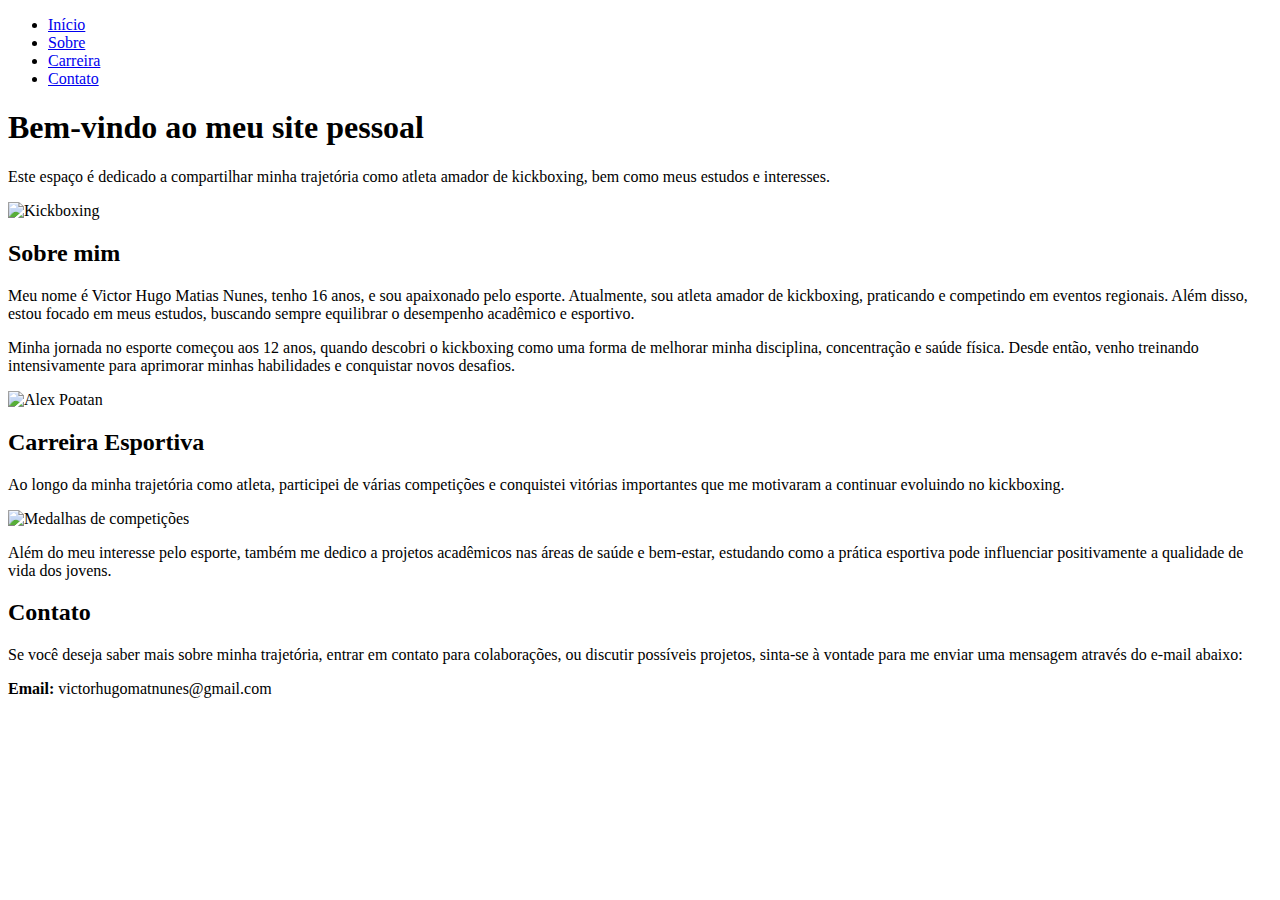
==== index.html @ b280651d "Add files via upload" ====
<!DOCTYPE html>
<html lang="pt-BR">
<head>
    <meta charset="UTF-8">
    <meta name="viewport" content="width=device-width, initial-scale=1.0">
    <title>Victor Hugo Matias Nunes - Atleta Amador</title>
    <link rel="stylesheet" href="estilos/styles.css">
</head>
<body>
    <header>
        <nav>
            <ul class="menu">
                <li><a href="#inicio">Início</a></li>
                <li><a href="#sobre">Sobre</a></li>
                <li><a href="#portfolio">Carreira</a></li>
                <li><a href="#contato">Contato</a></li>
            </ul>
        </nav>
    </header>

    <section id="inicio">
        <div class="hero">
            <h1>Bem-vindo ao meu site pessoal</h1>
            <p>Este espaço é dedicado a compartilhar minha trajetória como atleta amador de kickboxing, bem como meus estudos e interesses.</p>
            <img src="https://cdn.onefc.com/wp-content/uploads/2019/05/Regian-Eersel-DC-9140-1200x800.jpg" alt="Kickboxing">
        </div>
    </section>

    <section id="sobre">
        <h2>Sobre mim</h2>
        <p>Meu nome é Victor Hugo Matias Nunes, tenho 16 anos, e sou apaixonado pelo esporte. Atualmente, sou atleta amador de kickboxing, praticando e competindo em eventos regionais. Além disso, estou focado em meus estudos, buscando sempre equilibrar o desempenho acadêmico e esportivo.</p>
        <p>Minha jornada no esporte começou aos 12 anos, quando descobri o kickboxing como uma forma de melhorar minha disciplina, concentração e saúde física. Desde então, venho treinando intensivamente para aprimorar minhas habilidades e conquistar novos desafios.</p>
        <img src="https://agfight.com/wp-content/uploads/2021/05/Glory-Fighters-by-Maurice-van-der-Meijs-Photography1556-1.jpg" alt="Alex Poatan">
    </section>

    <section id="portfolio">
        <h2>Carreira Esportiva</h2>
        <p>Ao longo da minha trajetória como atleta, participei de várias competições e conquistei vitórias importantes que me motivaram a continuar evoluindo no kickboxing.</p>
      
        <img src="https://acdn.mitiendanube.com/stores/002/007/238/products/porta-medalhas-taekwondo-11-39f7fdb8aa62266b2016659642127797-1024-1024.webp" alt="Medalhas de competições">
        <p>Além do meu interesse pelo esporte, também me dedico a projetos acadêmicos nas áreas de saúde e bem-estar, estudando como a prática esportiva pode influenciar positivamente a qualidade de vida dos jovens.</p>
    </section>

    <section id="contato">
        <h2>Contato</h2>
        <p>Se você deseja saber mais sobre minha trajetória, entrar em contato para colaborações, ou discutir possíveis projetos, sinta-se à vontade para me enviar uma mensagem através do e-mail abaixo:</p>
        <p><strong>Email:</strong> victorhugomatnunes@gmail.com</p>
    </section>

</body>
</html>
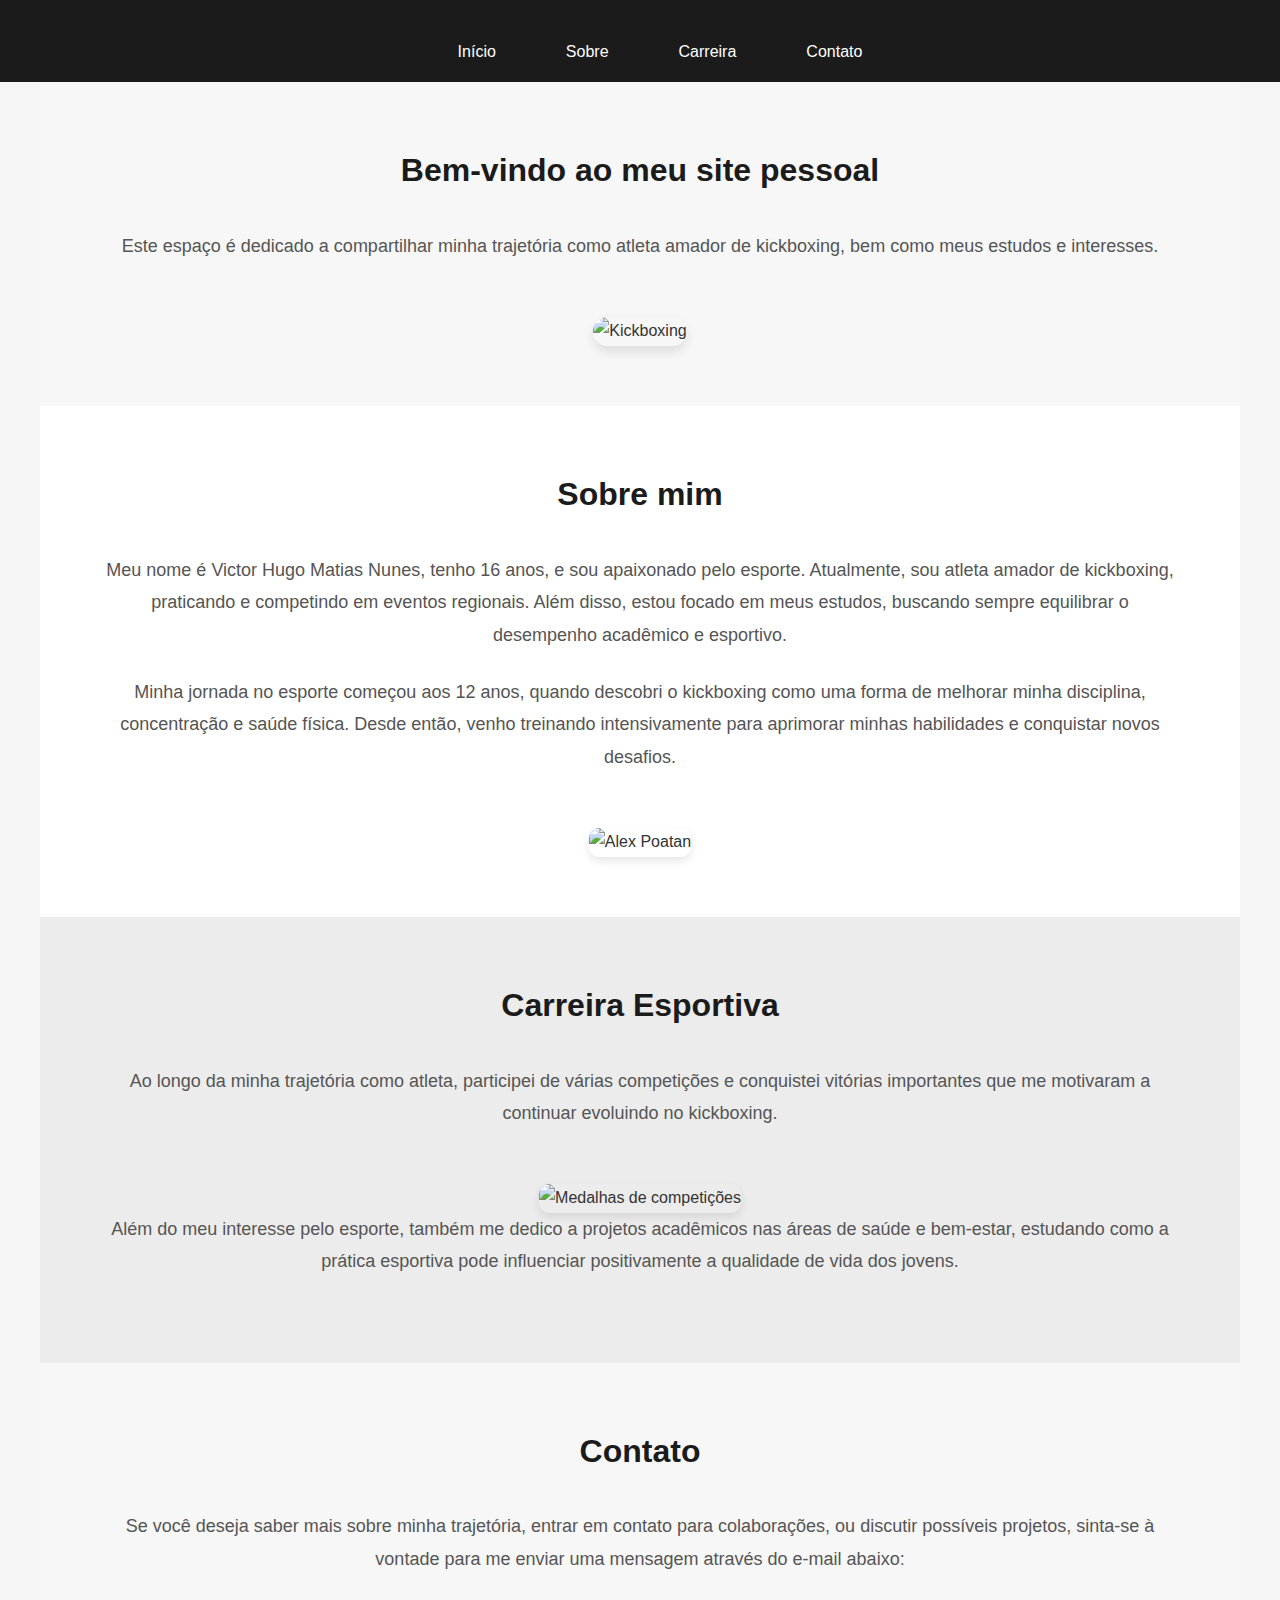
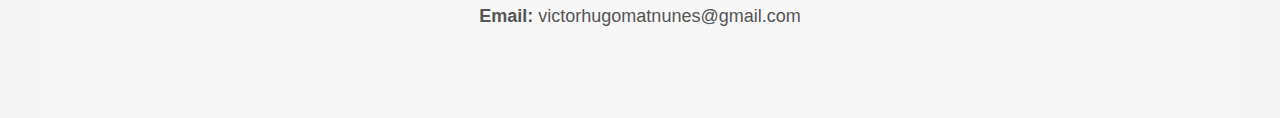
==== commit 8717ba4d: "Update index.html" ====
--- a/index.html
+++ b/index.html
@@ -4,7 +4,7 @@
     <meta charset="UTF-8">
     <meta name="viewport" content="width=device-width, initial-scale=1.0">
     <title>Victor Hugo Matias Nunes - Atleta Amador</title>
-    <link rel="stylesheet" href="estilos/styles.css">
+    <link rel="stylesheet" href="styles.css">
 </head>
 <body>
     <header>
--- a/styles.css
+++ b/styles.css
@@ -0,0 +1,132 @@
+* {
+    margin: 0;
+    padding: 0;
+    box-sizing: border-box;
+}
+
+body {
+    font-family: 'Roboto', sans-serif;
+    background-color: #f5f5f5;
+    color: #333;
+    line-height: 1.8;
+}
+
+header {
+    background-color: #1b1b1b;
+    padding: 15px 0;
+}
+
+nav .menu {
+    display: flex;
+    justify-content: center;
+    list-style: none;
+}
+
+nav .menu li {
+    margin: 0 20px;
+}
+
+nav .menu li a {
+    color: #fff;
+    text-decoration: none;
+    font-size: 16px;
+    padding: 10px 15px;
+    transition: background-color 0.3s ease, color 0.3s ease;
+}
+
+nav .menu li a:hover {
+    background-color: #ff9800;
+    color: #fff;
+    border-radius: 3px;
+}
+
+section {
+    padding: 60px;
+    text-align: center;
+    margin: 0 auto;
+    max-width: 1200px;
+}
+
+section h1, section h2 {
+    margin-bottom: 30px;
+    font-size: 32px;
+    color: #1b1b1b;
+}
+
+section p {
+    margin-bottom: 25px;
+    font-size: 18px;
+    color: #555;
+}
+
+ul {
+    list-style: disc;
+    padding-left: 40px;
+    margin-top: 20px;
+    text-align: left;
+    font-size: 18px;
+}
+
+ul li {
+    margin-bottom: 10px;
+}
+
+/* Estilização para cores de fundo das seções */
+#inicio {
+    background-color: #f7f7f7;
+}
+
+#sobre {
+    background-color: #ffffff;
+}
+
+#portfolio {
+    background-color: #ececec;
+}
+
+#contato {
+    background-color: #f7f7f7;
+}
+
+/* Estilização para imagens */
+section img {
+    max-width: 100%;
+    height: auto;
+    margin-top: 30px;
+    border-radius: 10px;
+    box-shadow: 0 4px 8px rgba(0, 0, 0, 0.1);
+}
+
+/* Estilização específica para a imagem hero */
+.hero img {
+    width: 100%;
+    height: 350px;
+    object-fit: cover;
+    border-radius: 15px;
+    box-shadow: 0 6px 12px rgba(0, 0, 0, 0.1);
+}
+
+/* Ajustes para dispositivos móveis */
+@media (max-width: 768px) {
+    nav .menu {
+        flex-direction: column;
+        text-align: center;
+    }
+
+    nav .menu li {
+        margin-bottom: 10px;
+    }
+
+    section {
+        padding: 30px;
+    }
+
+    section h1, section h2 {
+        font-size: 24px;
+    }
+
+    section p {
+        font-size: 16px;
+    }
+}
+
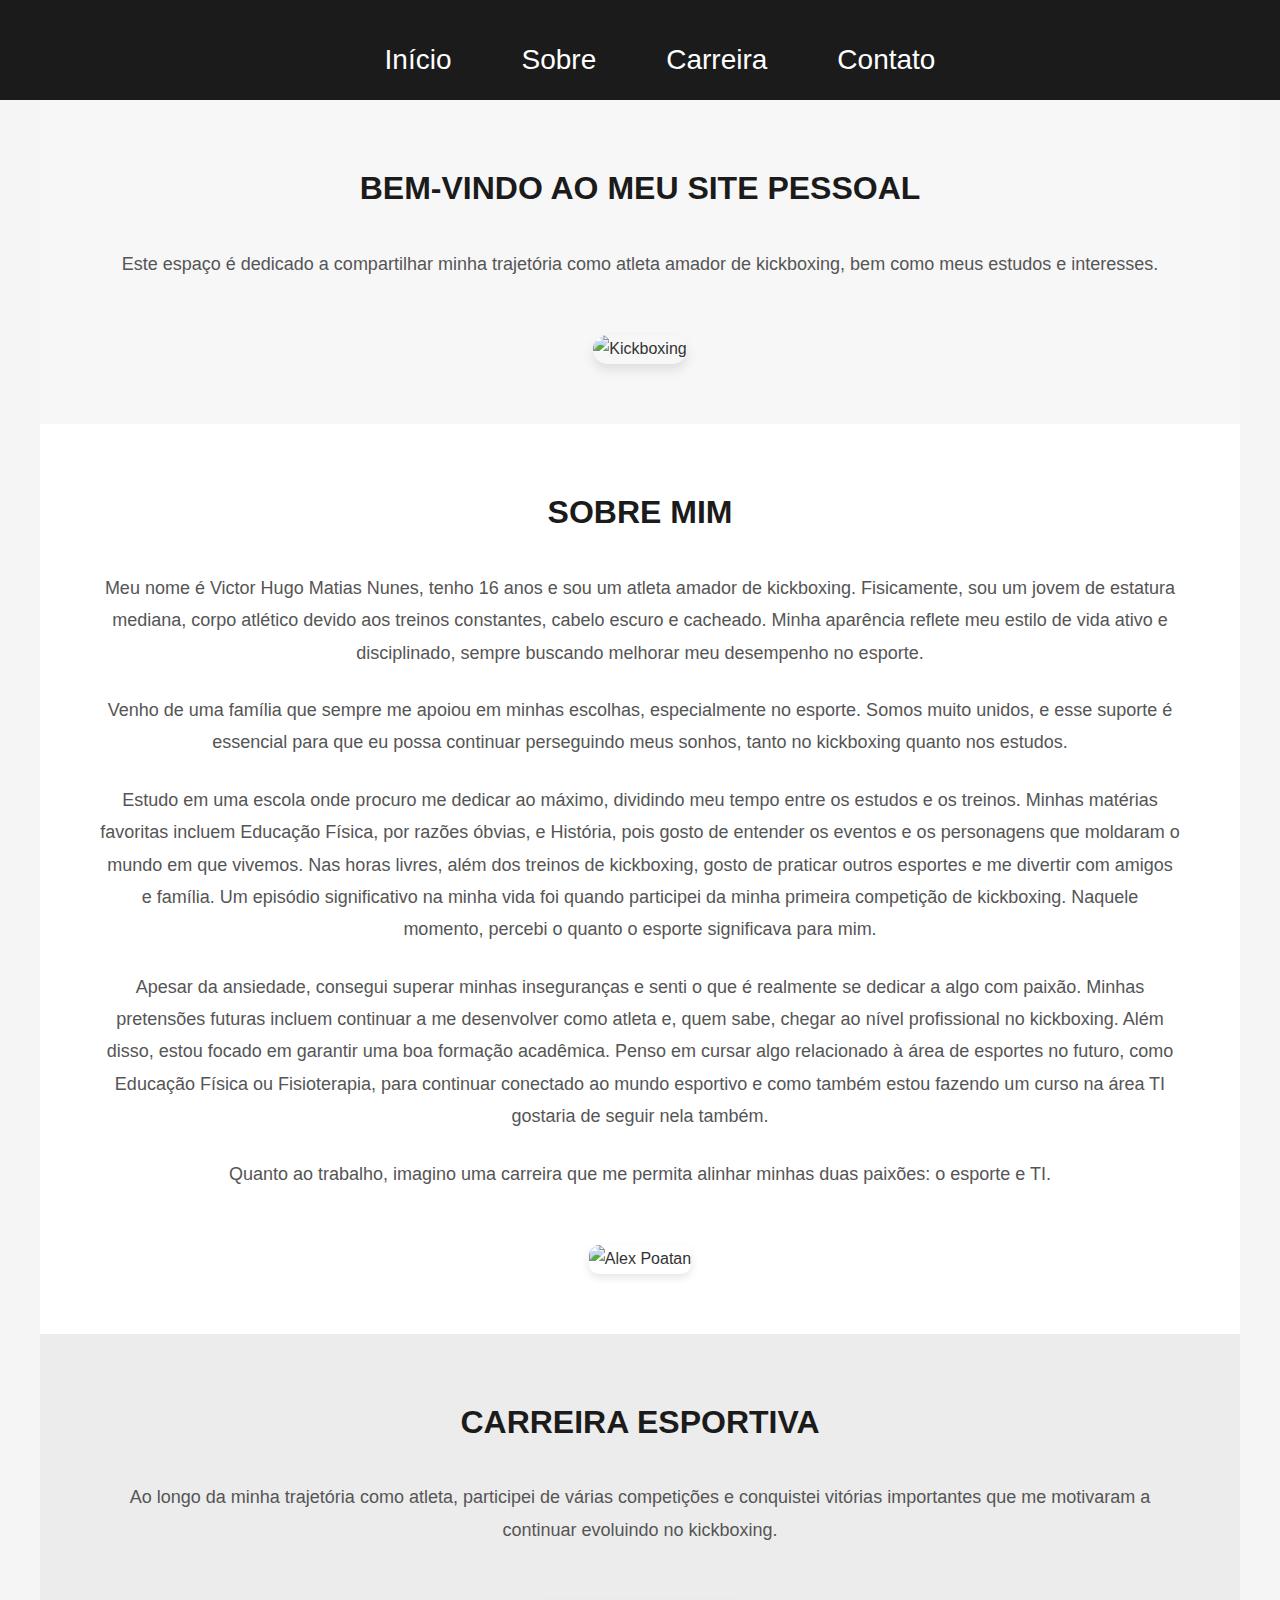
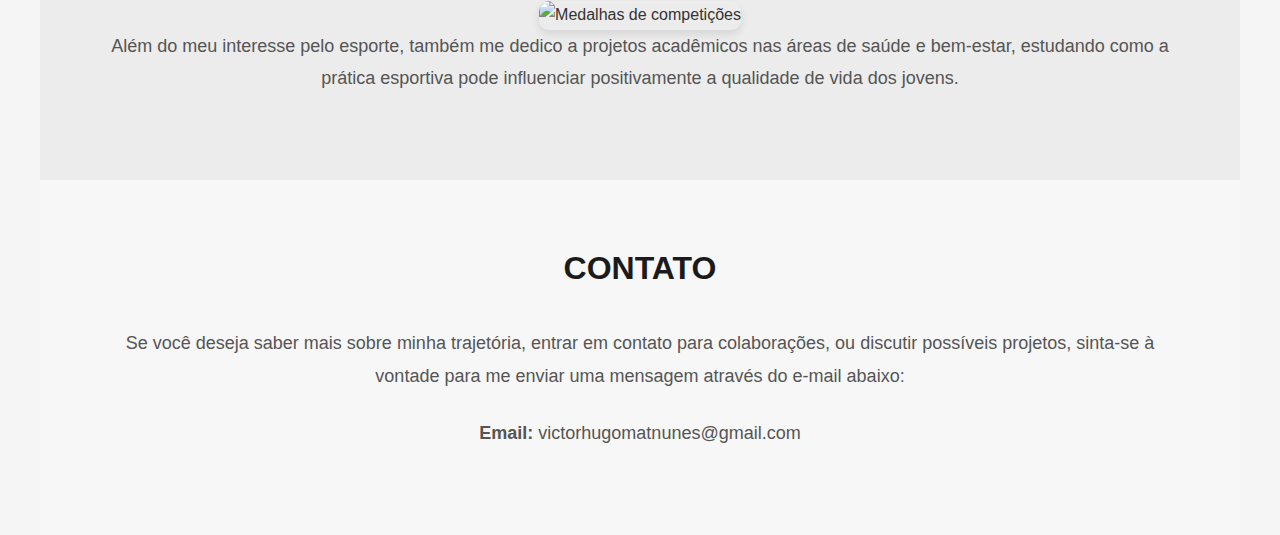
==== commit 1386adc9: "Add files via upload" ====
--- a/index.html
+++ b/index.html
@@ -20,21 +20,26 @@
 
     <section id="inicio">
         <div class="hero">
-            <h1>Bem-vindo ao meu site pessoal</h1>
+            <h1>BEM-VINDO AO MEU SITE PESSOAL</h1>
             <p>Este espaço é dedicado a compartilhar minha trajetória como atleta amador de kickboxing, bem como meus estudos e interesses.</p>
             <img src="https://cdn.onefc.com/wp-content/uploads/2019/05/Regian-Eersel-DC-9140-1200x800.jpg" alt="Kickboxing">
         </div>
     </section>
 
     <section id="sobre">
-        <h2>Sobre mim</h2>
-        <p>Meu nome é Victor Hugo Matias Nunes, tenho 16 anos, e sou apaixonado pelo esporte. Atualmente, sou atleta amador de kickboxing, praticando e competindo em eventos regionais. Além disso, estou focado em meus estudos, buscando sempre equilibrar o desempenho acadêmico e esportivo.</p>
-        <p>Minha jornada no esporte começou aos 12 anos, quando descobri o kickboxing como uma forma de melhorar minha disciplina, concentração e saúde física. Desde então, venho treinando intensivamente para aprimorar minhas habilidades e conquistar novos desafios.</p>
+        <h2>SOBRE MIM</h2>
+        <p>Meu nome é Victor Hugo Matias Nunes, tenho 16 anos e sou um atleta amador de kickboxing. Fisicamente, sou um jovem de estatura mediana, corpo atlético devido aos treinos constantes, cabelo escuro e cacheado. Minha aparência reflete meu estilo de vida ativo e disciplinado, sempre buscando melhorar meu desempenho no esporte.</p>
+            <p>Venho de uma família que sempre me apoiou em minhas escolhas, especialmente no esporte. Somos muito unidos, e esse suporte é essencial para que eu possa continuar perseguindo meus sonhos, tanto no kickboxing quanto nos estudos. </p>
+            <p>Estudo em uma escola onde procuro me dedicar ao máximo, dividindo meu tempo entre os estudos e os treinos. Minhas matérias favoritas incluem Educação Física, por razões óbvias, e História, pois gosto de entender os eventos e os personagens que moldaram o mundo em que vivemos.
+            Nas horas livres, além dos treinos de kickboxing, gosto de praticar outros esportes e me divertir com amigos e família. Um episódio significativo na minha vida foi quando participei da minha primeira competição de kickboxing. Naquele momento, percebi o quanto o esporte significava para mim.</p>
+            <P>Apesar da ansiedade, consegui superar minhas inseguranças e senti o que é realmente se dedicar a algo com paixão.
+            Minhas pretensões futuras incluem continuar a me desenvolver como atleta e, quem sabe, chegar ao nível profissional no kickboxing. Além disso, estou focado em garantir uma boa formação acadêmica. Penso em cursar algo relacionado à área de esportes no futuro, como Educação Física ou Fisioterapia, para continuar conectado ao mundo esportivo e como também estou fazendo um curso na área TI gostaria de seguir nela também.</p>
+            <p>Quanto ao trabalho, imagino uma carreira que me permita alinhar minhas duas paixões: o esporte e TI.</p>
         <img src="https://agfight.com/wp-content/uploads/2021/05/Glory-Fighters-by-Maurice-van-der-Meijs-Photography1556-1.jpg" alt="Alex Poatan">
     </section>
 
     <section id="portfolio">
-        <h2>Carreira Esportiva</h2>
+        <h2>CARREIRA ESPORTIVA</h2>
         <p>Ao longo da minha trajetória como atleta, participei de várias competições e conquistei vitórias importantes que me motivaram a continuar evoluindo no kickboxing.</p>
       
         <img src="https://acdn.mitiendanube.com/stores/002/007/238/products/porta-medalhas-taekwondo-11-39f7fdb8aa62266b2016659642127797-1024-1024.webp" alt="Medalhas de competições">
@@ -42,7 +47,7 @@
     </section>
 
     <section id="contato">
-        <h2>Contato</h2>
+        <h2>CONTATO</h2>
         <p>Se você deseja saber mais sobre minha trajetória, entrar em contato para colaborações, ou discutir possíveis projetos, sinta-se à vontade para me enviar uma mensagem através do e-mail abaixo:</p>
         <p><strong>Email:</strong> victorhugomatnunes@gmail.com</p>
     </section>
--- a/styles.css
+++ b/styles.css
@@ -29,7 +29,7 @@
 nav .menu li a {
     color: #fff;
     text-decoration: none;
-    font-size: 16px;
+    font-size: 28px;
     padding: 10px 15px;
     transition: background-color 0.3s ease, color 0.3s ease;
 }
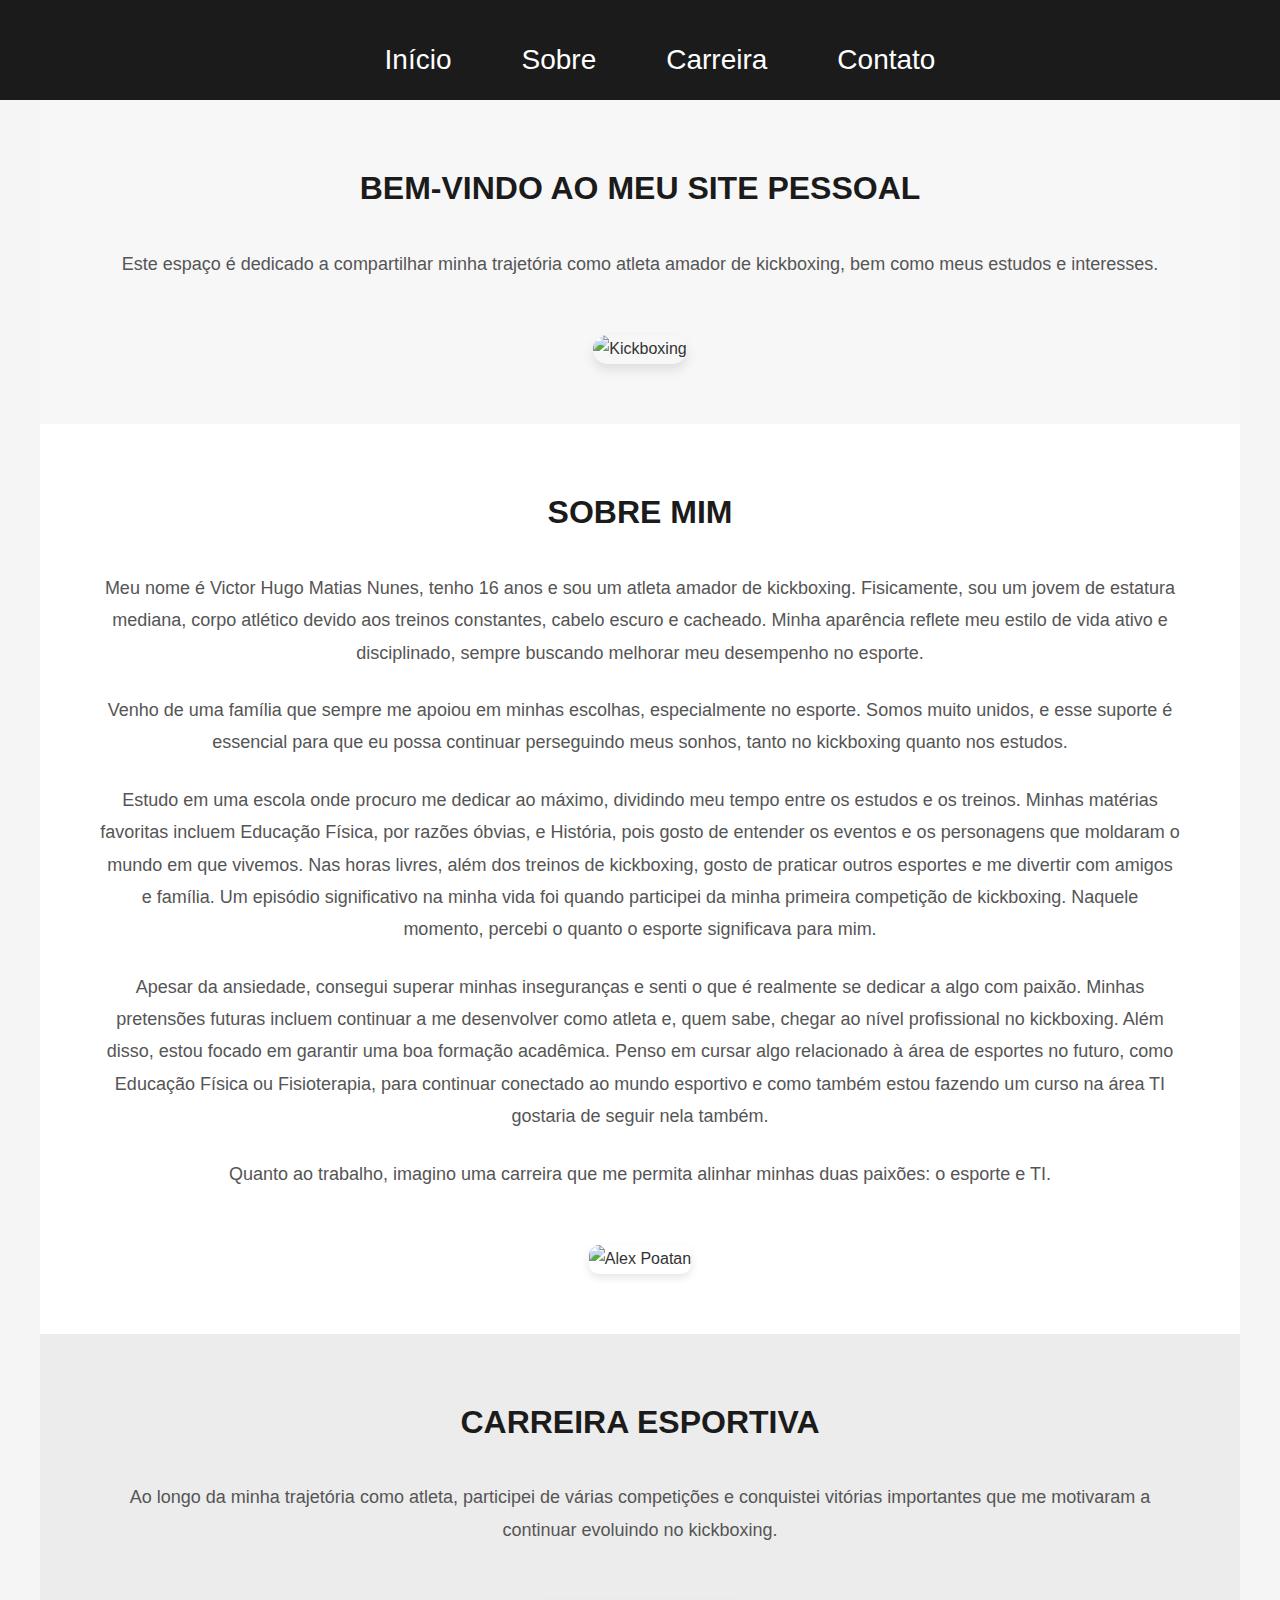
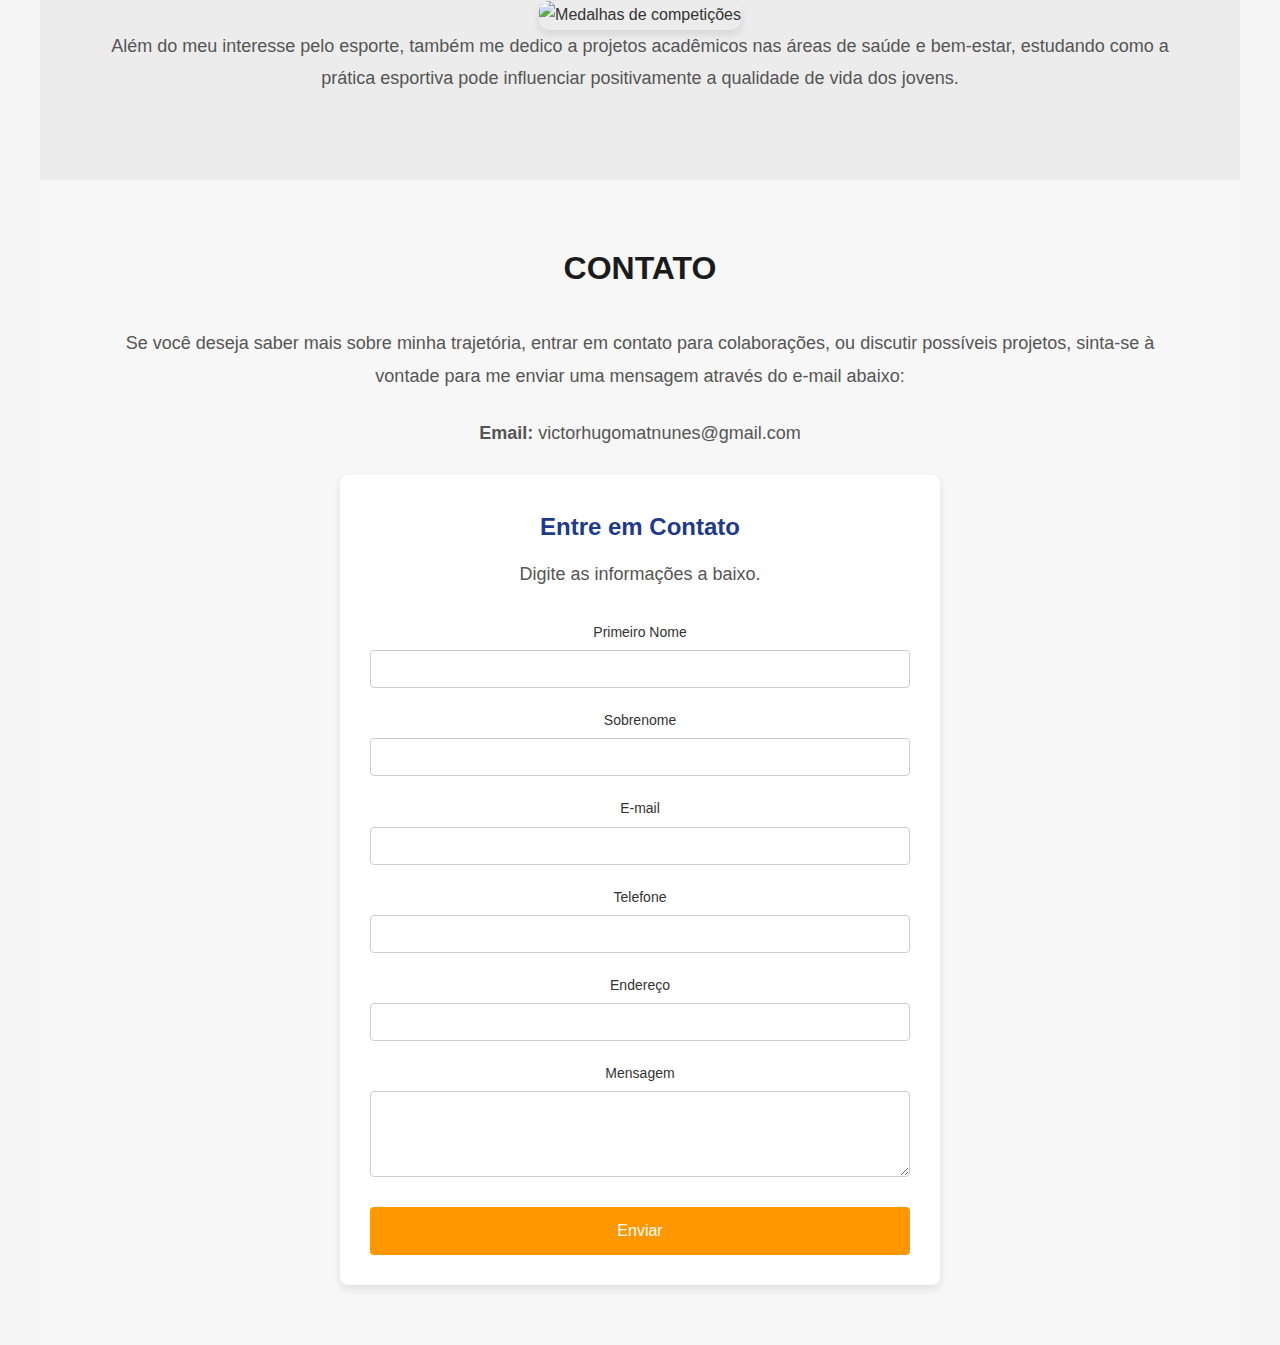
==== commit be8c4724: "Add files via upload" ====
--- a/index.html
+++ b/index.html
@@ -5,6 +5,7 @@
     <meta name="viewport" content="width=device-width, initial-scale=1.0">
     <title>Victor Hugo Matias Nunes - Atleta Amador</title>
     <link rel="stylesheet" href="styles.css">
+    <link rel="stylesheet" href="contato.css">
 </head>
 <body>
     <header>
@@ -50,6 +51,37 @@
         <h2>CONTATO</h2>
         <p>Se você deseja saber mais sobre minha trajetória, entrar em contato para colaborações, ou discutir possíveis projetos, sinta-se à vontade para me enviar uma mensagem através do e-mail abaixo:</p>
         <p><strong>Email:</strong> victorhugomatnunes@gmail.com</p>
+        <div class="form-container">
+            <div class="form-header">
+                <h2>Entre em Contato</h2>
+                <p>Digite as informações a baixo.</p>
+            </div>
+            <form action="#" method="post">
+                <div class="input-group">
+                    <label for="first-name">Primeiro Nome</label>
+                    <input type="text" id="first-name" name="first-name" required>
+                </div>
+                <div class="input-group">
+                    <label for="last-name">Sobrenome</label>
+                    <input type="text" id="last-name" name="last-name" required>
+                </div>
+                <div class="input-group">
+                    <label for="email">E-mail</label>
+                    <input type="email" id="email" name="email" required>
+                </div>
+                <div class="input-group">
+                    <label for="phone">Telefone</label>
+                    <input type="tel" id="phone" name="phone" required>
+                </div>
+                <div class="input-group">
+                    <label for="address">Endereço</label>
+                    <input type="text" id="address" name="address" required>
+                </div>
+                <div class="input-group">
+                    <label for="message">Mensagem</label>
+                    <textarea id="message" name="message" rows="4" required></textarea>
+                </div>
+                <button type="submit">Enviar</button>
     </section>
 
 </body>
--- a/styles.css
+++ b/styles.css
@@ -39,6 +39,7 @@
     color: #fff;
     border-radius: 3px;
 }
+
 
 section {
     padding: 60px;
@@ -86,6 +87,15 @@
 
 #contato {
     background-color: #f7f7f7;
+    
+    padding: 60px;
+    text-align: center;
+    margin: 0 auto;
+    max-width: 1200px;
+    display: flex;
+    flex-direction: column;
+    align-items: center;
+    
 }
 
 /* Estilização para imagens */
--- a/contato.css
+++ b/contato.css
@@ -0,0 +1,74 @@
+
+.form-container {
+    background-color: #fff;
+    padding: 30px;
+    border-radius: 8px;
+    box-shadow: 0 4px 8px rgba(0, 0, 0, 0.1);
+    max-width: 600px;
+    width: 100%;
+}
+
+.form-header h2 {
+    color: #1E3A8A; /* Azul forte */
+    font-size: 24px;
+    margin-bottom: 10px;
+}
+
+.form-header p {
+    color: #555;
+    margin-bottom: 30px;
+}
+
+.input-group {
+    margin-bottom: 20px;
+}
+
+.input-group label {
+    display: block;
+    color: #333;
+    font-size: 14px;
+    margin-bottom: 5px;
+}
+
+.input-group input, .input-group textarea {
+    width: 100%;
+    padding: 10px;
+    border: 1px solid #ccc;
+    border-radius: 4px;
+    font-size: 14px;
+    outline: none;
+}
+
+.input-group input:focus, .input-group textarea:focus {
+    border-color:#ff9800;; /* Azul */
+}
+
+button {
+    width: 100%;
+    background-color: #ff9800;; /* Azul */
+    color: #fff;
+    padding: 15px;
+    font-size: 16px;
+    border: none;
+    border-radius: 4px;
+    cursor: pointer;
+    transition: background-color 0.3s ease;
+}
+
+button:hover {
+    background-color: #0D1B57; /* Azul mais escuro */
+}
+
+@media (max-width: 768px) {
+    .form-container {
+        padding: 20px;
+    }
+
+    .form-header h2 {
+        font-size: 20px;
+    }
+
+    button {
+        font-size: 14px;
+    }
+}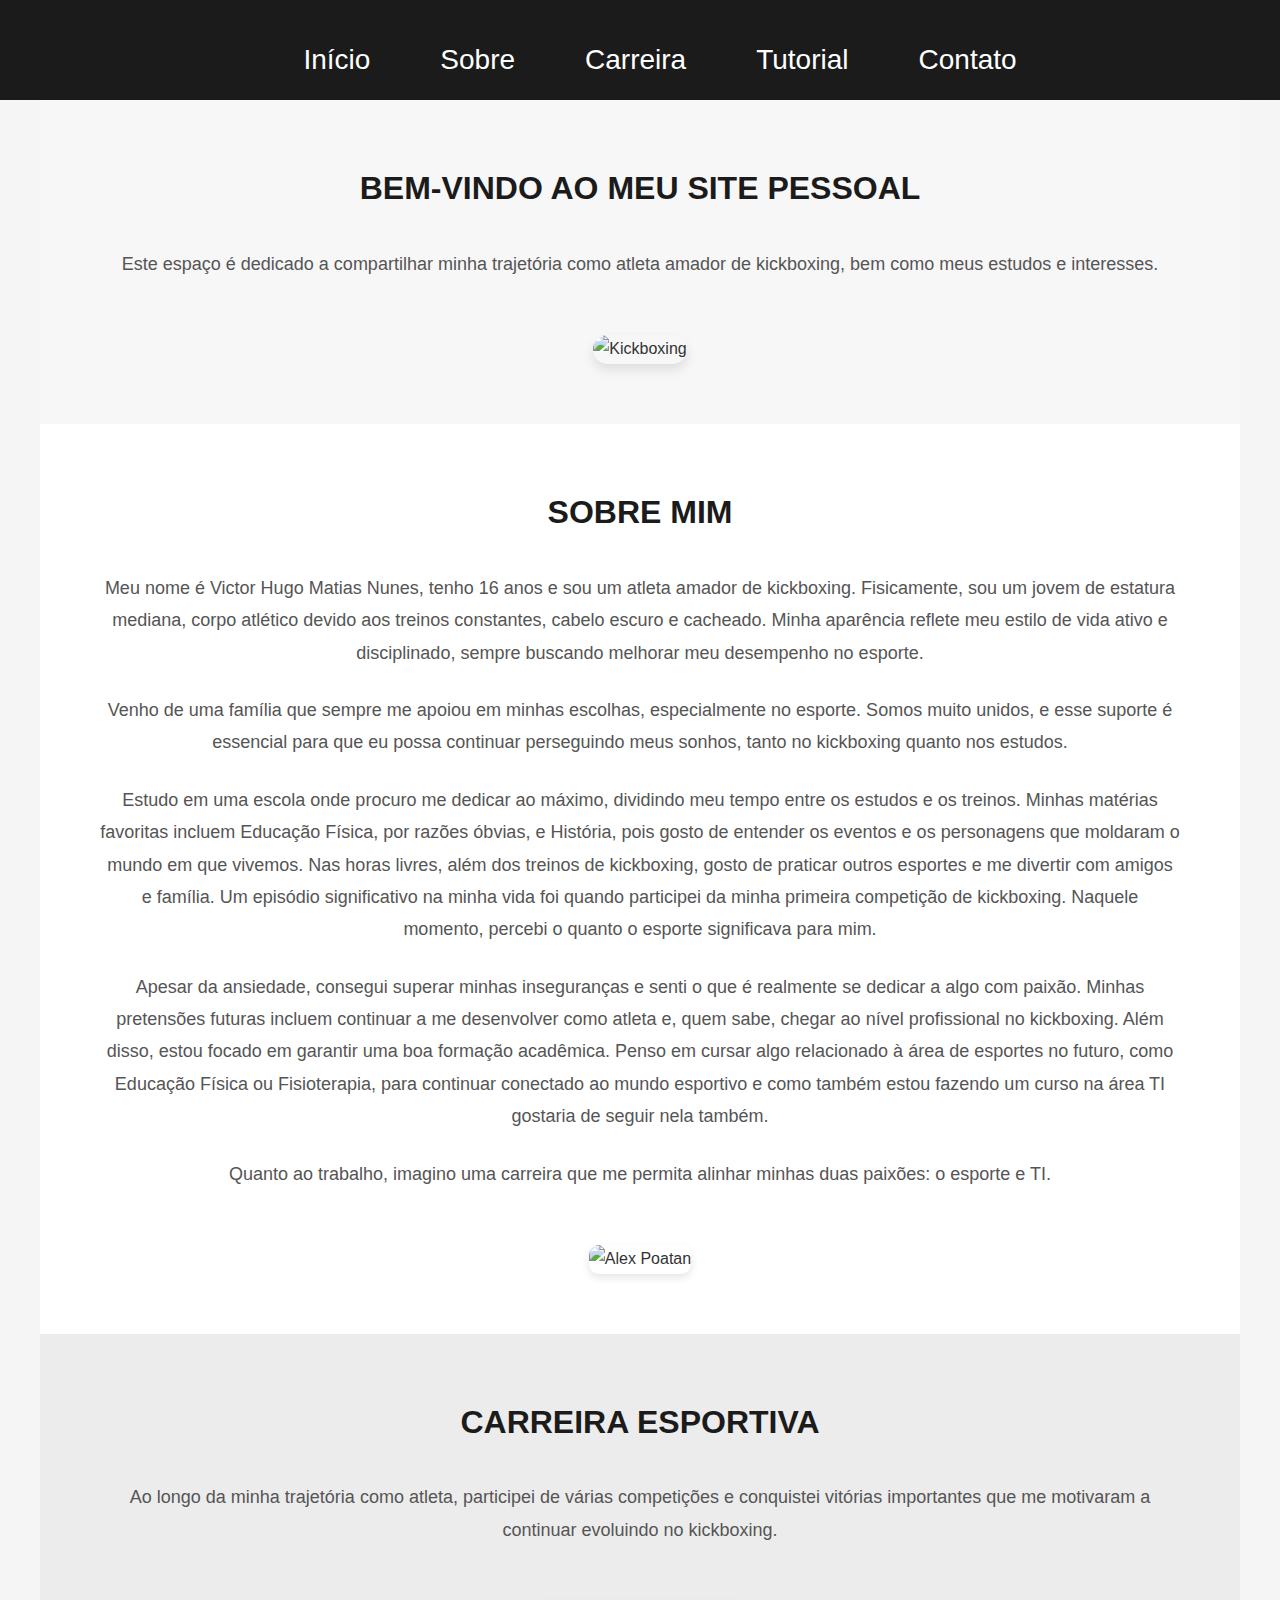
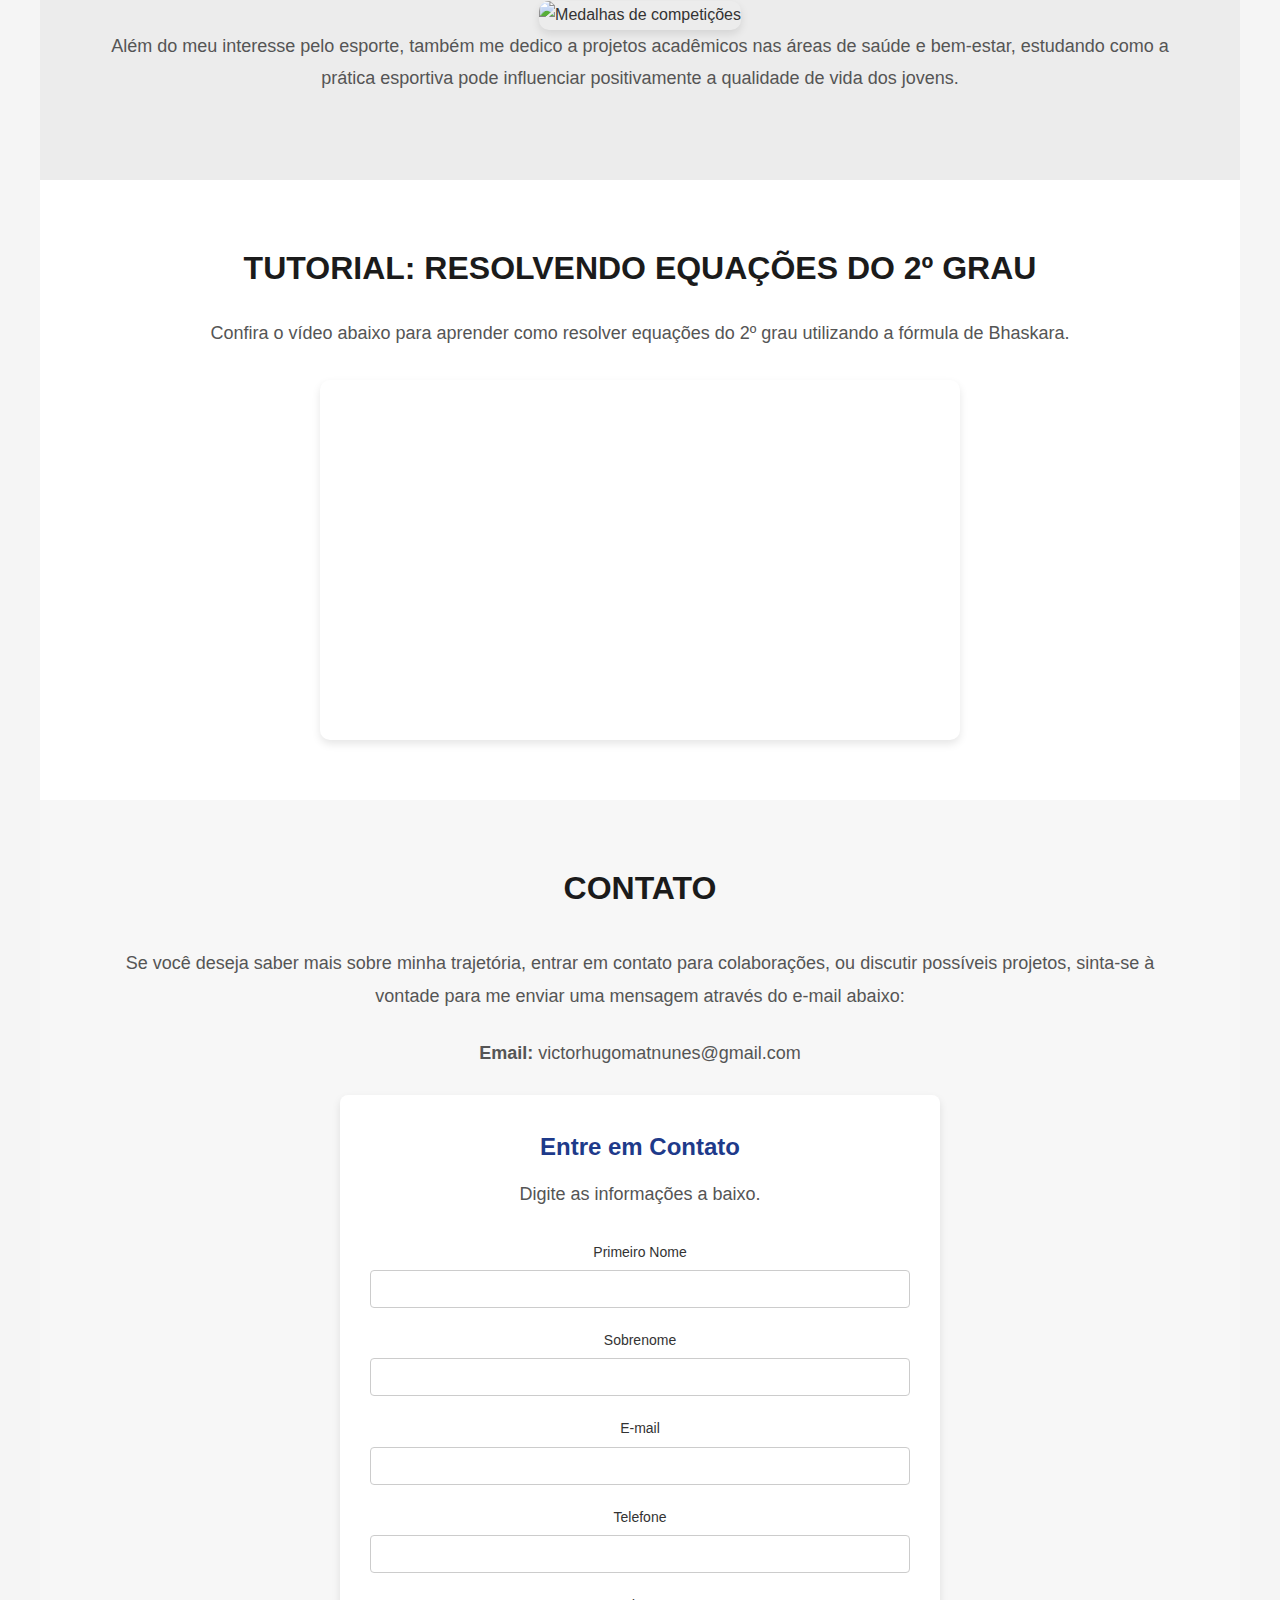
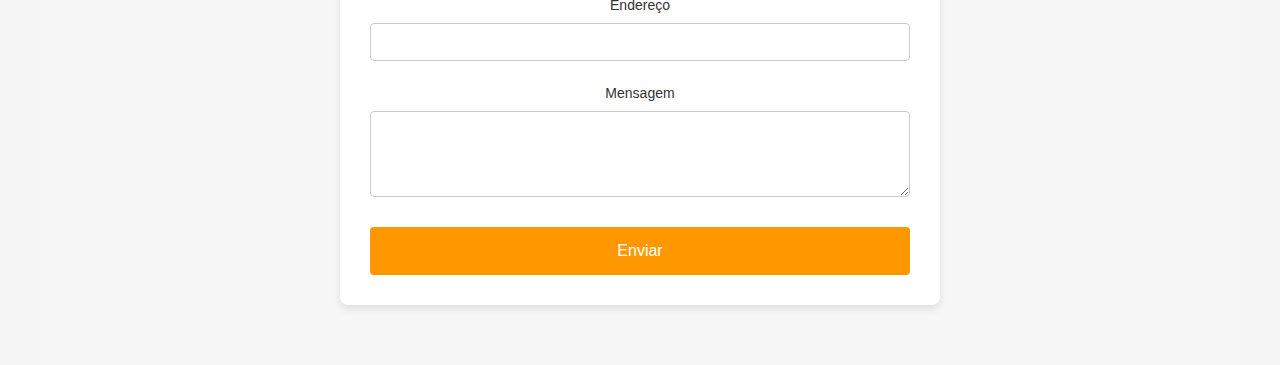
==== commit b0a70737: "Add files via upload" ====
--- a/index.html
+++ b/index.html
@@ -14,6 +14,7 @@
                 <li><a href="#inicio">Início</a></li>
                 <li><a href="#sobre">Sobre</a></li>
                 <li><a href="#portfolio">Carreira</a></li>
+                <li><a href="#tutorial">Tutorial</a></li>
                 <li><a href="#contato">Contato</a></li>
             </ul>
         </nav>
@@ -47,6 +48,19 @@
         <p>Além do meu interesse pelo esporte, também me dedico a projetos acadêmicos nas áreas de saúde e bem-estar, estudando como a prática esportiva pode influenciar positivamente a qualidade de vida dos jovens.</p>
     </section>
 
+    <section id="tutorial">
+        <h2>TUTORIAL: RESOLVENDO EQUAÇÕES DO 2º GRAU</h2>
+        <p>Confira o vídeo abaixo para aprender como resolver equações do 2º grau utilizando a fórmula de Bhaskara.</p>
+        <div class="video-container">
+            <iframe src="https://drive.google.com/file/d/1NoQ1fP6tOAiKJGnSHqgiGGBVjsMCbt5k/preview" 
+                    width="640" 
+                    height="360" 
+                    allow="autoplay" 
+                    frameborder="0">
+            </iframe>
+        </div>
+    </section>
+    
     <section id="contato">
         <h2>CONTATO</h2>
         <p>Se você deseja saber mais sobre minha trajetória, entrar em contato para colaborações, ou discutir possíveis projetos, sinta-se à vontade para me enviar uma mensagem através do e-mail abaixo:</p>
--- a/styles.css
+++ b/styles.css
@@ -115,6 +115,37 @@
     border-radius: 15px;
     box-shadow: 0 6px 12px rgba(0, 0, 0, 0.1);
 }
+#tutorial {
+    background-color: #ffffff;
+    padding: 60px;
+    text-align: center;
+    margin: 0 auto;
+    max-width: 1200px;
+}
+
+#tutorial h2 {
+    font-size: 32px;
+    color: #1b1b1b;
+    margin-bottom: 20px;
+}
+
+#tutorial p {
+    font-size: 18px;
+    color: #555;
+    margin-bottom: 30px;
+}
+
+.video-container {
+    display: flex;
+    justify-content: center;
+    align-items: center;
+}
+
+.video-container iframe {
+    max-width: 100%;
+    border-radius: 10px;
+    box-shadow: 0 4px 8px rgba(0, 0, 0, 0.1);
+}
 
 /* Ajustes para dispositivos móveis */
 @media (max-width: 768px) {
